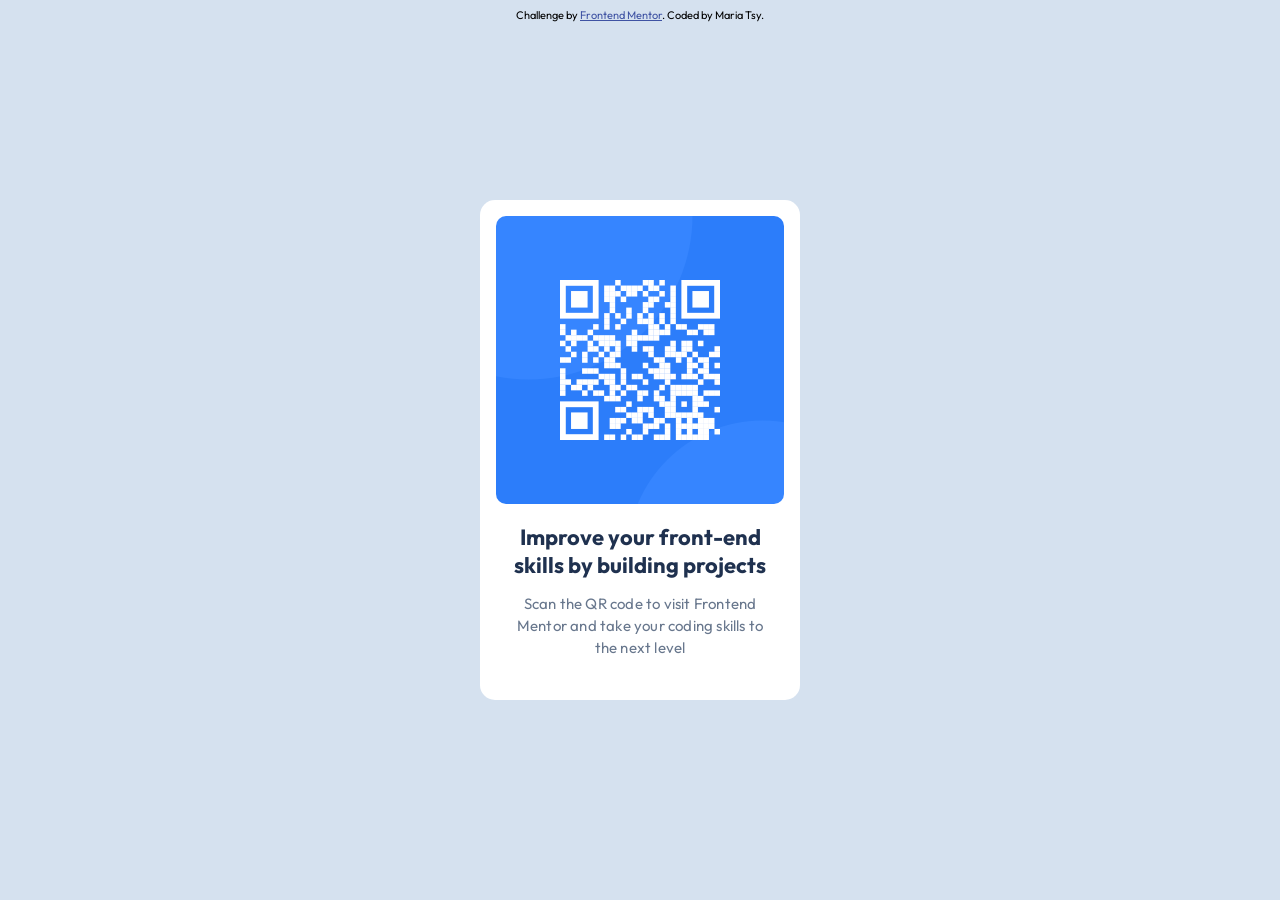
==== index.html @ 4cd03037 "new commit" ====
<!DOCTYPE html>
<html lang="en">
<head>
  <meta charset="UTF-8">
  <meta name="viewport" content="width=device-width, initial-scale=1.0"> <!-- displays site properly based on user's device -->
  
  <link rel="icon" type="image/png" sizes="32x32" href="./images/favicon-32x32.png">
  
  <link rel="preconnect" href="https://fonts.googleapis.com">
  <link rel="preconnect" href="https://fonts.gstatic.com"> 
  <link href="https://fonts.googleapis.com/css2?family=Outfit:wght@100..900&display=swap" rel="stylesheet">
  
  <title>Frontend Mentor | QR code component</title>

  <style>
    body {
      background-color: #D5E1EF;
      font-family: 'Outfit', sans-serif;
    }

    .QR-code-container {
      position: absolute;
      top: 50%;
      left: 50%;
      transform: translate(-50%, -50%);
      width: 320px;
      height: 500px;
      box-sizing: border-box;
      background-color: white;
      padding: 16px 16px 40px 16px;
      border-radius: 15px;
    }

    img {
      width: 288px;
      height: 288px;
      border-radius: 10px;
    }

    h1 {
      color: #1F314F;
      text-align: center;
      font-size: 22px;
      font-weight: 700;
      letter-spacing: 0px;
    }

    p {
      color: #68778D;
      text-align: center;
      font-size: 15px;
      letter-spacing: 0.2px;
      line-height: 22px;
      width: 270px;
      margin: auto;
    }

    .attribution {
      font-size: 11px;
      text-align: center;

    }
    .attribution a {
      color: hsl(228, 45%, 44%);
    }
  </style>
</head>
<body>

  <div class="QR-code-container">
    <img src="images/image-qr-code.png">
    <h1>Improve your front-end skills by building projects</h1>
    <p>Scan the QR code to visit Frontend Mentor and take your coding skills to the next level</p>
  </div>

  <div class="attribution">
    Challenge by <a href="https://www.frontendmentor.io?ref=challenge" target="_blank">Frontend Mentor</a>. 
    Coded by Maria Tsy</a>.
  </div>
</body>
</html>
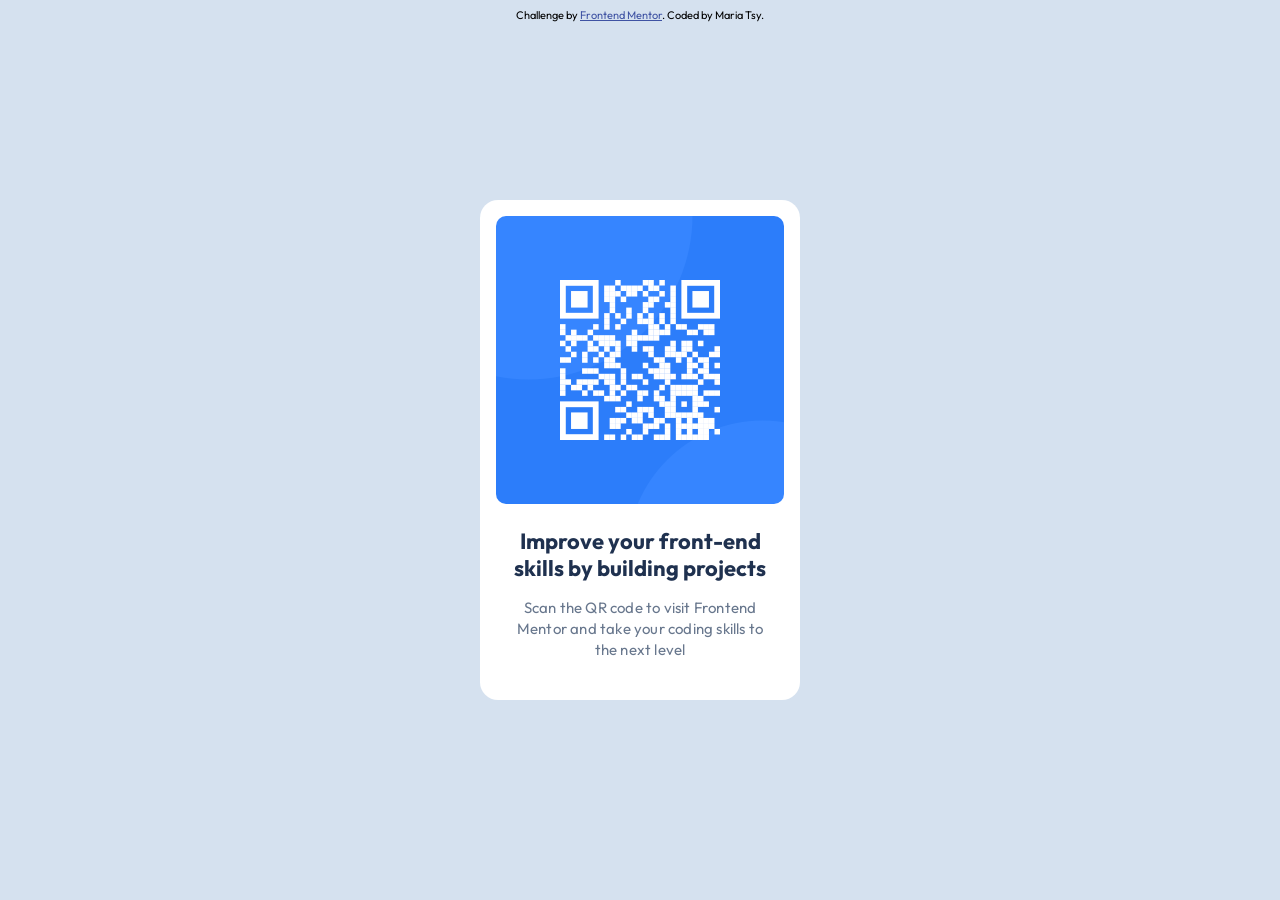
==== commit 4ab2fd8e: "Added some semantic tags and attribute alt" ====
--- a/index.html
+++ b/index.html
@@ -2,7 +2,7 @@
 <html lang="en">
 <head>
   <meta charset="UTF-8">
-  <meta name="viewport" content="width=device-width, initial-scale=1.0"> <!-- displays site properly based on user's device -->
+  <meta name="viewport" content="width=device-width, initial-scale=1.0">
   
   <link rel="icon" type="image/png" sizes="32x32" href="./images/favicon-32x32.png">
   
@@ -28,7 +28,7 @@
       box-sizing: border-box;
       background-color: white;
       padding: 16px 16px 40px 16px;
-      border-radius: 15px;
+      border-radius: 18px;
     }
 
     img {
@@ -42,7 +42,9 @@
       text-align: center;
       font-size: 22px;
       font-weight: 700;
+      line-height: 27px;
       letter-spacing: 0px;
+      margin-top: 20px;
     }
 
     p {
@@ -50,7 +52,7 @@
       text-align: center;
       font-size: 15px;
       letter-spacing: 0.2px;
-      line-height: 22px;
+      line-height: 21px;
       width: 270px;
       margin: auto;
     }
@@ -67,15 +69,22 @@
 </head>
 <body>
 
-  <div class="QR-code-container">
-    <img src="images/image-qr-code.png">
-    <h1>Improve your front-end skills by building projects</h1>
-    <p>Scan the QR code to visit Frontend Mentor and take your coding skills to the next level</p>
-  </div>
+  <main>
+    <div class="QR-code-container">
+      <img src="images/image-qr-code.png" alt="QR-code">
+      <header>
+        <h1>Improve your front-end skills by building projects</h1>
+      </header>
+      <p>Scan the QR code to visit Frontend Mentor and take your coding skills to the next level</p>
+    </div>
+  </main>
 
-  <div class="attribution">
-    Challenge by <a href="https://www.frontendmentor.io?ref=challenge" target="_blank">Frontend Mentor</a>. 
-    Coded by Maria Tsy</a>.
-  </div>
+  <aside>
+    <div class="attribution">
+      Challenge by <a href="https://www.frontendmentor.io?ref=challenge" target="_blank">Frontend Mentor</a>. 
+      Coded by Maria Tsy</a>.
+    </div>
+  </aside>
+  
 </body>
 </html>
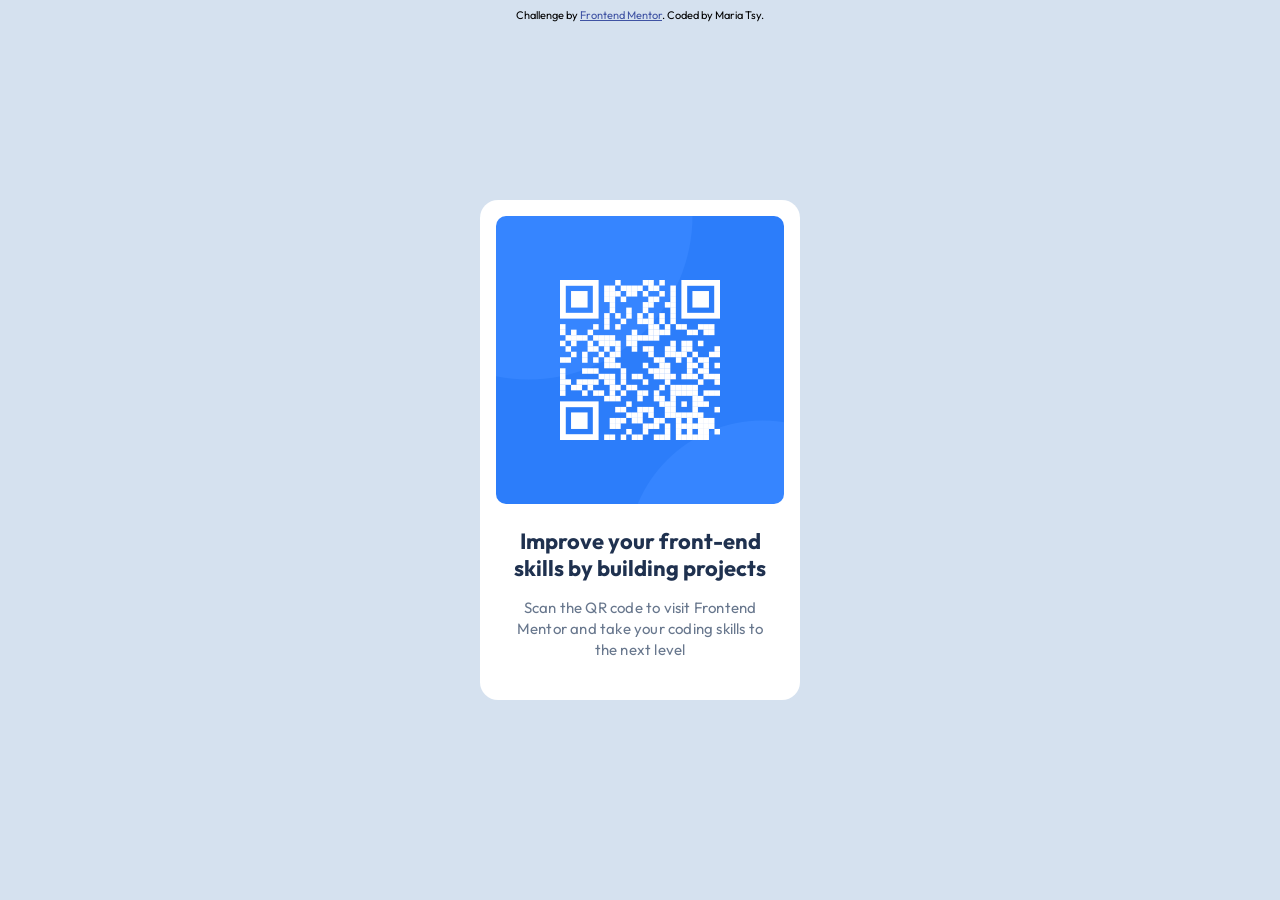
==== commit 37c9a630: "improved the code" ====
--- a/index.html
+++ b/index.html
@@ -6,66 +6,10 @@
   
   <link rel="icon" type="image/png" sizes="32x32" href="./images/favicon-32x32.png">
   
-  <link rel="preconnect" href="https://fonts.googleapis.com">
-  <link rel="preconnect" href="https://fonts.gstatic.com"> 
-  <link href="https://fonts.googleapis.com/css2?family=Outfit:wght@100..900&display=swap" rel="stylesheet">
-  
   <title>Frontend Mentor | QR code component</title>
 
-  <style>
-    body {
-      background-color: #D5E1EF;
-      font-family: 'Outfit', sans-serif;
-    }
+  <link rel="stylesheet" href="styles.css">
 
-    .QR-code-container {
-      position: absolute;
-      top: 50%;
-      left: 50%;
-      transform: translate(-50%, -50%);
-      width: 320px;
-      height: 500px;
-      box-sizing: border-box;
-      background-color: white;
-      padding: 16px 16px 40px 16px;
-      border-radius: 18px;
-    }
-
-    img {
-      width: 288px;
-      height: 288px;
-      border-radius: 10px;
-    }
-
-    h1 {
-      color: #1F314F;
-      text-align: center;
-      font-size: 22px;
-      font-weight: 700;
-      line-height: 27px;
-      letter-spacing: 0px;
-      margin-top: 20px;
-    }
-
-    p {
-      color: #68778D;
-      text-align: center;
-      font-size: 15px;
-      letter-spacing: 0.2px;
-      line-height: 21px;
-      width: 270px;
-      margin: auto;
-    }
-
-    .attribution {
-      font-size: 11px;
-      text-align: center;
-
-    }
-    .attribution a {
-      color: hsl(228, 45%, 44%);
-    }
-  </style>
 </head>
 <body>
 
@@ -82,7 +26,7 @@
   <aside>
     <div class="attribution">
       Challenge by <a href="https://www.frontendmentor.io?ref=challenge" target="_blank">Frontend Mentor</a>. 
-      Coded by Maria Tsy</a>.
+      Coded by Maria Tsy.
     </div>
   </aside>
   
--- a/styles.css
+++ b/styles.css
@@ -0,0 +1,81 @@
+
+@font-face {
+  font-family: 'Outfit-Regular';
+  src: url('fonts/Outfit-Regular.woff2') format('woff2'),
+  url('fonts/Outfit-Regular.woff') format('woff');
+  font-weight: 400;
+  font-style: normal;
+  font-display: swap;
+}
+
+@font-face {
+  font-family: 'Outfit-Bold';
+  src: url('fonts/Outfit-Bold.woff2') format('woff2'),
+  url('fonts/Outfit-Bold.woff') format('woff');
+  font-weight: 700;
+  font-style: normal;
+  font-display: swap;
+}
+
+:root {
+  /* Colors */
+  --page-background: #D5E1EF;
+  --qr-code-background: white;
+  --header: #1F314F;
+  --paragraph: #68778D;
+  --anchor: hsl(228, 45%, 44%);
+}
+
+body {
+  background-color: var(--page-background);
+}
+
+.QR-code-container {
+  position: absolute;
+  top: 50%;
+  left: 50%;
+  transform: translate(-50%, -50%);
+  width: 320px;
+  height: 500px;
+  box-sizing: border-box;
+  background-color: var(--qr-code-background);
+  padding: 16px 16px 40px 16px;
+  border-radius: 18px;
+}
+
+img {
+  width: 288px;
+  height: 288px;
+  border-radius: 10px;
+}
+
+h1 {
+  font-family: 'Outfit-Bold', 'Segoe UI';
+  color: var(--header);
+  text-align: center;
+  font-size: 22px;
+  line-height: 27px;
+  letter-spacing: 0px;
+  margin-top: 20px;
+}
+
+p {
+  font-family: 'Outfit-Regular', 'Segoe UI';
+  color: var(--paragraph);
+  text-align: center;
+  font-size: 15px;
+  letter-spacing: 0.2px;
+  line-height: 21px;
+  width: 270px;
+  margin: auto;
+}
+
+.attribution {
+  font-family: 'Outfit-Regular';
+  font-size: 11px;
+  text-align: center;
+
+}
+.attribution a {
+  color: var(--anchor);
+}
